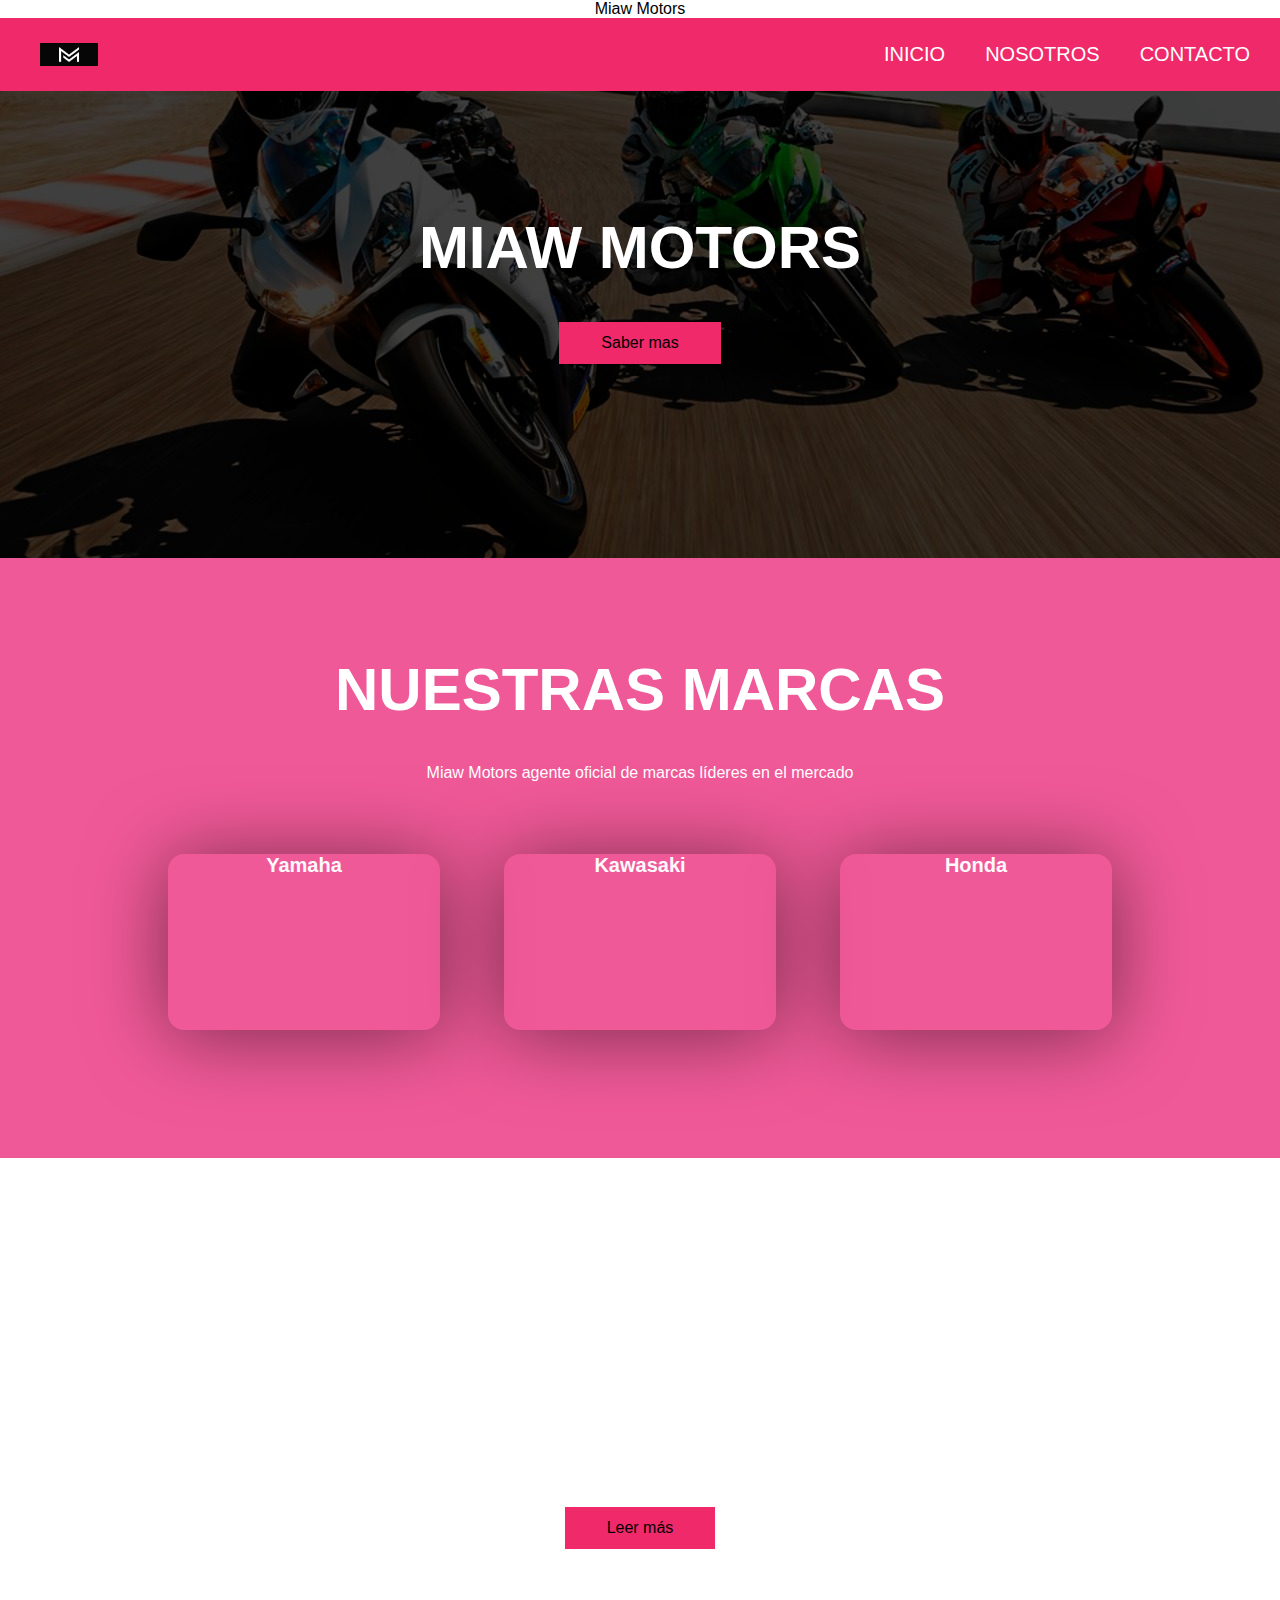
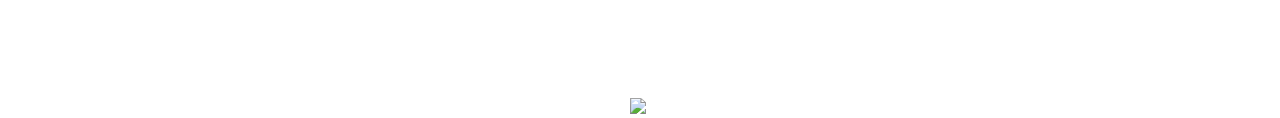
==== index.html @ 31b81226 "Add files via upload" ====
<!DOCTYPE html>
<html lang="en">
<head>
    <meta charset="UTF-8">
    <meta http-equiv="X-UA-Compatible" content="IE=edge">
    <meta name="viewport" content="width=device-width, initial-scale=1.0">
    <link rel="stylesheet" href="https://cdnjs.cloudflare.com/ajax/libs/font-awesome/6.4.0/css/brands.min.css">
    <link rel="stylesheet" href="style.css">
    <link rel="stylesheet" href="C:\Users\54265\Desktop\web de prueba\logos de marca"
    <title>Miaw Motors</title>

    <script src="imagenes.js"></script>

</head>
<body>

    

    <div class="head">

        <div class="logo">
            <a href="#">logo</a>
        </div>

        <nav class="navbar">
            <a href="inicio">Inicio</a>
            <a href="paginas/index2.html">Nosotros</a>
            <a href="paginas/index3.html">Contacto</a>
           
        </nav>

    </div>


    
    <header class="content header">
        <h2 class="title">Miaw Motors</h2>
     
        <div class="btn-home">
            <a href="paginas/index2.html" class="btn">Saber mas</a>
            
        </div>
    </header>

    <section class="content sau">

        <h2 class="title">Nuestras Marcas</h2>
        <p> Miaw Motors agente oficial de marcas líderes en el mercado</p>
        <div class="box-container">

            <div class="box1">
                <i class="fab fa-yamaha"></i>
                <h3>Yamaha</h3>
                
            </div>
          <div class="box2">
                <i class="fab fa-kawasaki"></i>
                <h3>Kawasaki</h3>
                
            </div>
         <div class="box3">
                <i class="fab fa-honda"></i>
                <h3>Honda</h3>
                
            </div>

        </div>
        

    </section>




    <section class="content nosotros">

        <article class="contain">
            <h2 class="title">Nosotros</h2>
            <p>Con el propósito constante de lograr el liderazgo en el mercado de ventas y.
                Servicios de motocicletas, repuestos, accesorios y otros, nace 
                Miaw Motors, con el afán de cubrir las expectativas
                 de un mercado en franco crecimiento en SAN LUIS y con sucursal en la ciudad de Villa Mercedes.
            
            </p>

            <a href="paginas/index2.html" class="btn">Leer más</a>
           

        </article>

    </section>

   

    <img id="imagen" src="yamaja3.png">
    <body onload="rotarImagenes()">
        <img id="imagen" src="">


    </body>

    <section class="contacto" id="contacto">
        <h2 class="heading"><span></span></h2>
    </section>

</body>
</html>
---- style.css ----
* {
    margin: 0;
    padding: 0;
    border: 0;
    font-size: 100%;
    vertical-align: baseline;
}

body {
    text-align: center;
    font-family: sans-serif;
}

.head {
    display: flex;
    align-items: center;
    justify-content: space-between;
    height: 73px;
    background: #f0296b;
    position: fixed;
    width: 100%;
    z-index: 100;
}

.navbar {
    display: flex;
    margin-right: 10px;
}

.logo {
    margin-left: 40px;
    background-image: url(mm.jpg);
    background-size: 4rem;
    background-position: center;
}

.logo a {
    text-decoration: none;
    color: transparent;
    text-transform: uppercase;
    font-size: 20px;
}

.navbar a {
    display: block;
    padding: 20px 20px;
    color: #ffffff;
    text-decoration: none;
    text-transform: uppercase;
    font-size: 20px;
}

.navbar a:hover {
    background: #000000;
}

.header {
    display: flex;
    justify-content: center;
    align-items: center;

}

.header {
    height: 60vh;
    background: url("motoss.jpeg") no-repeat center;
    background-size: cover;
    background-position: center;
}

.title {
    margin-bottom: 40px;
    font-size: 60px;
    font-weight: 600;
    text-transform: uppercase;
    color: #ffffff;
    font-family: Arial, Helvetica, sans-serif;
}

p {
    margin-bottom: 40px;
    font-family: Verdana, Geneva, Tahoma, sans-serif;
    font-size: 16px;
    color: #ffffff;
    padding: 0 100px;
}

.btn {
    display: inline-block;
    margin-top: 15px;
    padding: 10px 40px;
    border: 2px solid #f0296b;
    color: #000000;
    text-decoration: none;
    background: #f0296b;
}

.btn:hover {
    background: none;

}

.btn-home {
    display: flex;
}

.btn-home a {
    margin: 0 10px;
}


.content {
    height: 60vh;
    display: flex;
    flex-direction: column;
    justify-content: center;
    align-items: center;
}

.sau {
    padding: 30px;
    background: #f05998
}

.box-container {
    display: flex;
    justify-content: center;
    flex-wrap: wrap;
    text-align: center;
    font-family: Verdana, Geneva, Tahoma, sans-serif;

}

.box-container .box1 {
    height: 11rem;
    width: 17rem;
    background-image: url(yamaja2.png);
    background-position: center;
    background-size: 17rem;
    text-align: center;
    border-radius: 1rem;
    box-shadow: 0 .3rem 5rem rgba(0, 0, 0, .5);
    margin: 2rem;
}

.box-container .box2 {
    height: 11rem;
    width: 17rem;
    background-image: url(caguasaqui.png);
    background-position: center;
    text-align: center;
    background-size: 17rem;
    border-radius: 1rem;
    box-shadow: 0 .3rem 5rem rgba(0, 0, 0, .5);
    margin: 2rem;
}

.box-container .box3 {
    height: 11rem;
    width: 17rem;
    background-image: url(jonda.png);
    background-position: center;
    background-size: 17rem;
    text-align: center;
    border-radius: 1rem;
    box-shadow: 0 .3rem 5rem rgba(0, 0, 0, .5);
    margin: 2rem;
}

.box-container .box i {
    background-image: url(yamaha.png);
}

.box-container .box1 h3 {
    font-size: 20px;
    color: #fdf9fd;

}

.box-container .box2 h3 {
    font-size: 20px;
    color: #fdf9fd;

}

.box-container .box3 h3 {
    font-size: 20px;
    color: #fdf9fd;

}

.box-container .box p {
    padding: 0 15px;
    font-size: 16px;
}

.tienda {
    background: #171717;

}

.nosotros {
    background: url(kawayr62.jpeg) no-repeat center;
    background-attachment: fixed;
    background-size: cover;
    text-align: center;
}

.nosotros .p {
    font-size: 16px;
    color: #ffffff;
    font-family: Verdana, Geneva, Tahoma, sans-serif;
}




@media (max-width: 768px) {

    .title {
        margin-bottom: 0;
        font-size: 40px;
    }

    .sau {
        height: 100vh;
    }

    .navbar {
        display: none;
    }


}
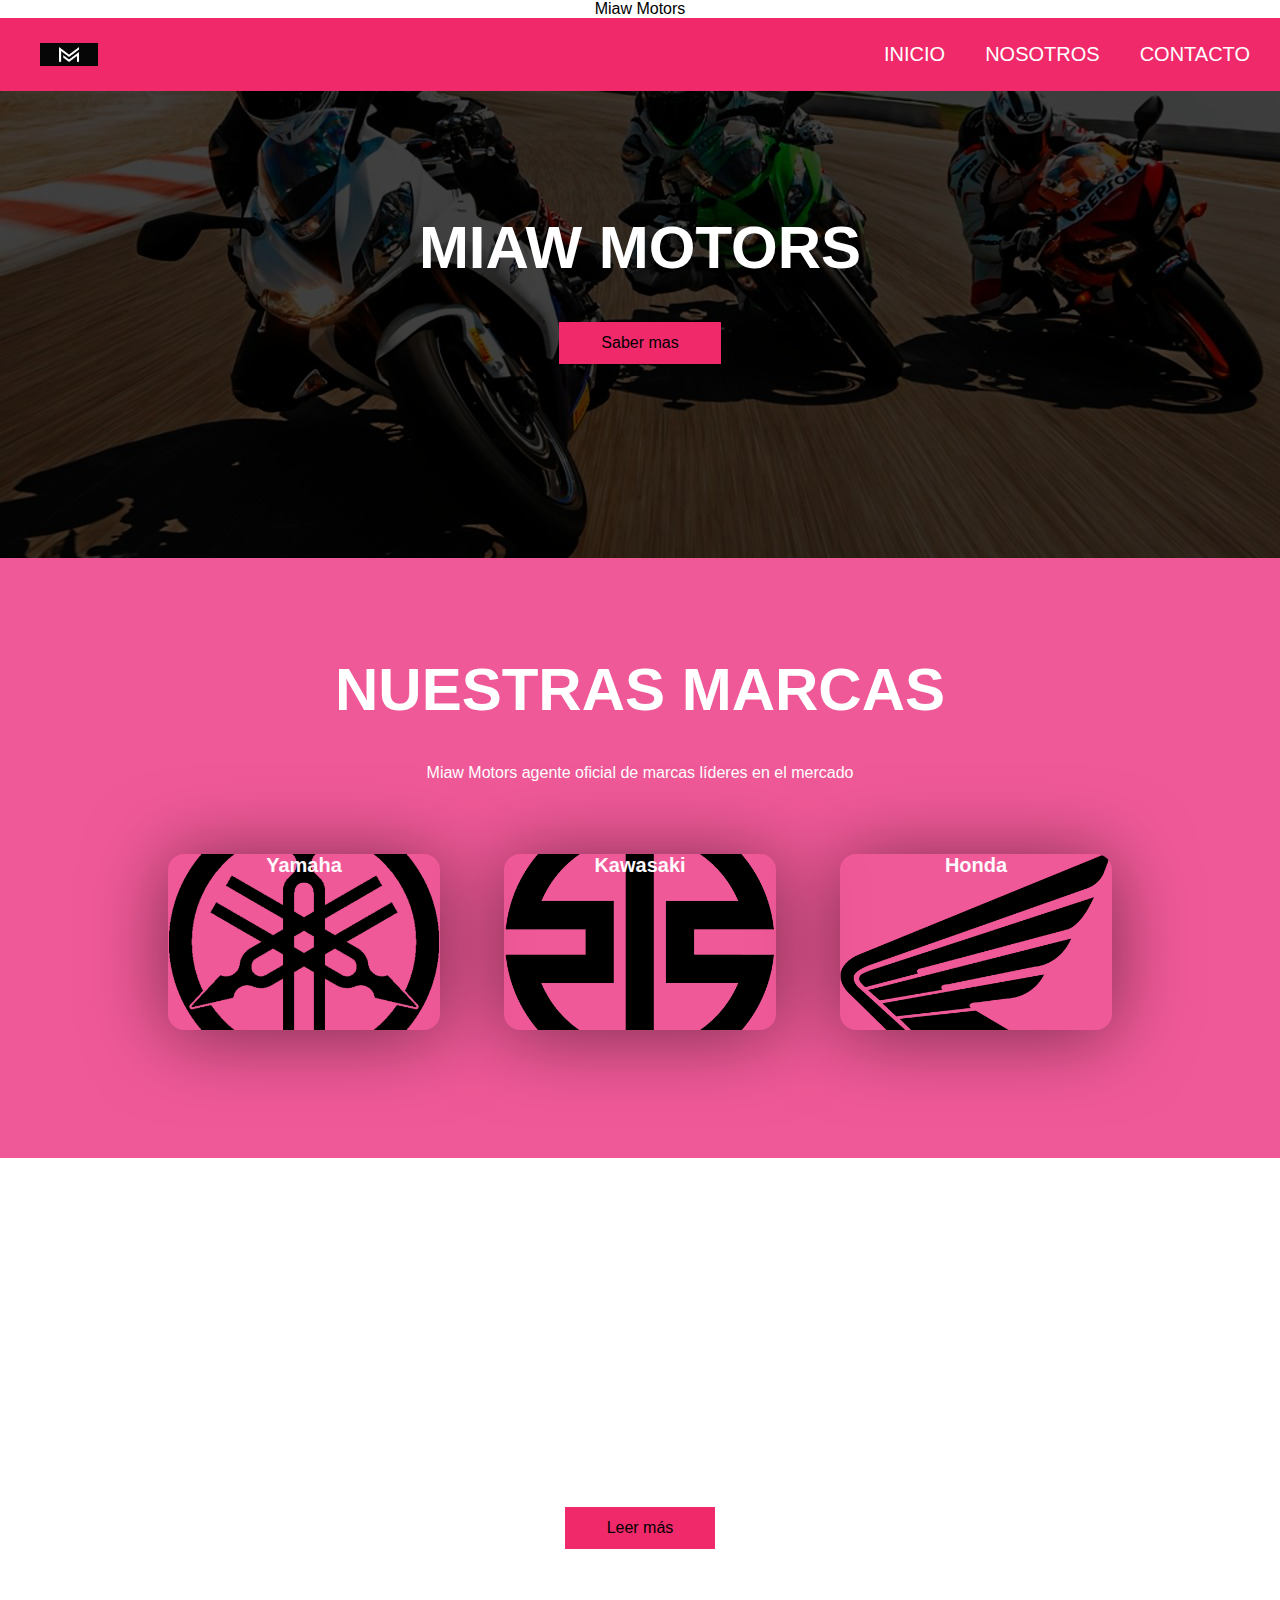
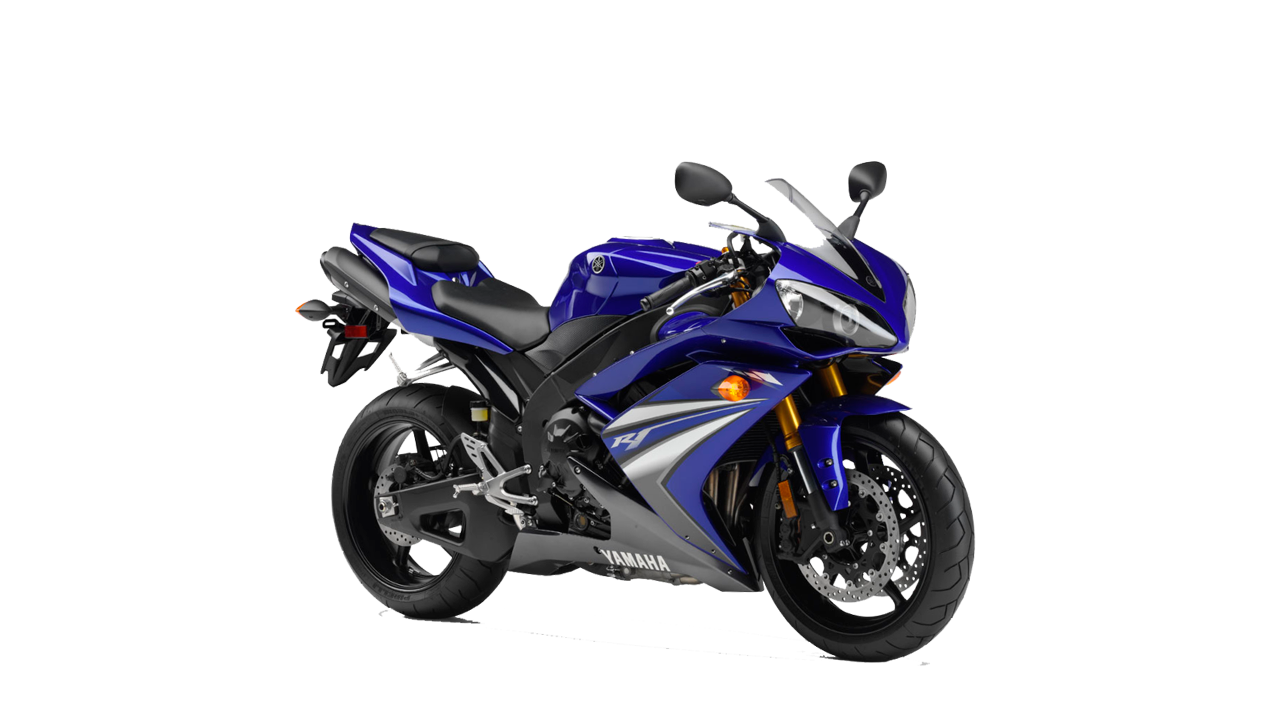
==== commit 6331fd05: "Update index.html" ====
--- a/index.html
+++ b/index.html
@@ -24,8 +24,8 @@
 
         <nav class="navbar">
             <a href="inicio">Inicio</a>
-            <a href="paginas/index2.html">Nosotros</a>
-            <a href="paginas/index3.html">Contacto</a>
+            <a href="index2.html">Nosotros</a>
+            <a href="index3.html">Contacto</a>
            
         </nav>
 
@@ -37,7 +37,7 @@
         <h2 class="title">Miaw Motors</h2>
      
         <div class="btn-home">
-            <a href="paginas/index2.html" class="btn">Saber mas</a>
+            <a href="index2.html" class="btn">Saber mas</a>
             
         </div>
     </header>
@@ -83,7 +83,7 @@
             
             </p>
 
-            <a href="paginas/index2.html" class="btn">Leer más</a>
+            <a href="index2.html" class="btn">Leer más</a>
            
 
         </article>
